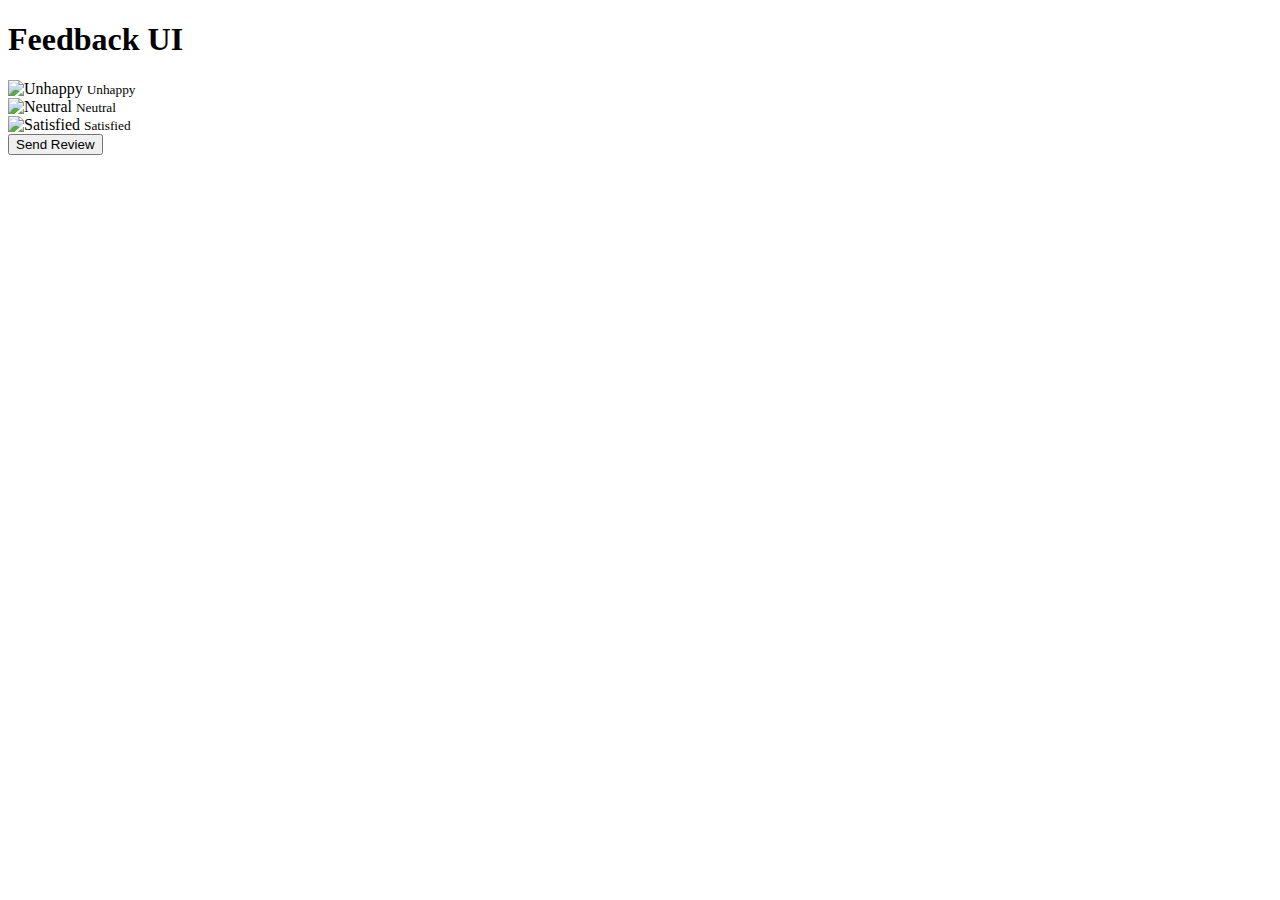
==== feedback UI/index.html @ 932f58df "html done" ====
<!DOCTYPE html>
<html lang="en">
<head>
    <meta charset="UTF-8">
    <meta http-equiv="X-UA-Compatible" content="IE=edge">
    <meta name="viewport" content="width=device-width, initial-scale=1.0">
    <title>Feedback UI</title>
</head>
<body>
    <div class="container" id="container">
        <h1 class="heading">Feedback UI</h1>
        <div class="rating-container" id="rating-container">
            
            <div class="rating">
                <img src="https://cdn-icons-png.flaticon.com/512/1791/1791330.png" alt="Unhappy">
                <small>Unhappy</small>
            </div>

            <div class="rating">
                    <img src="https://cdn-icons-png.flaticon.com/512/1791/1791308.png" alt="Neutral">
                    <small>Neutral</small>
            </div>

            <div class="rating">
                <img src="https://cdn-icons-png.flaticon.com/512/2351/2351491.png" alt="Satisfied">
                <small>Satisfied</small>
            </div>

        </div>
        <button class="btn" id="btn">Send Review</button>
    </div>
</body>
</html>
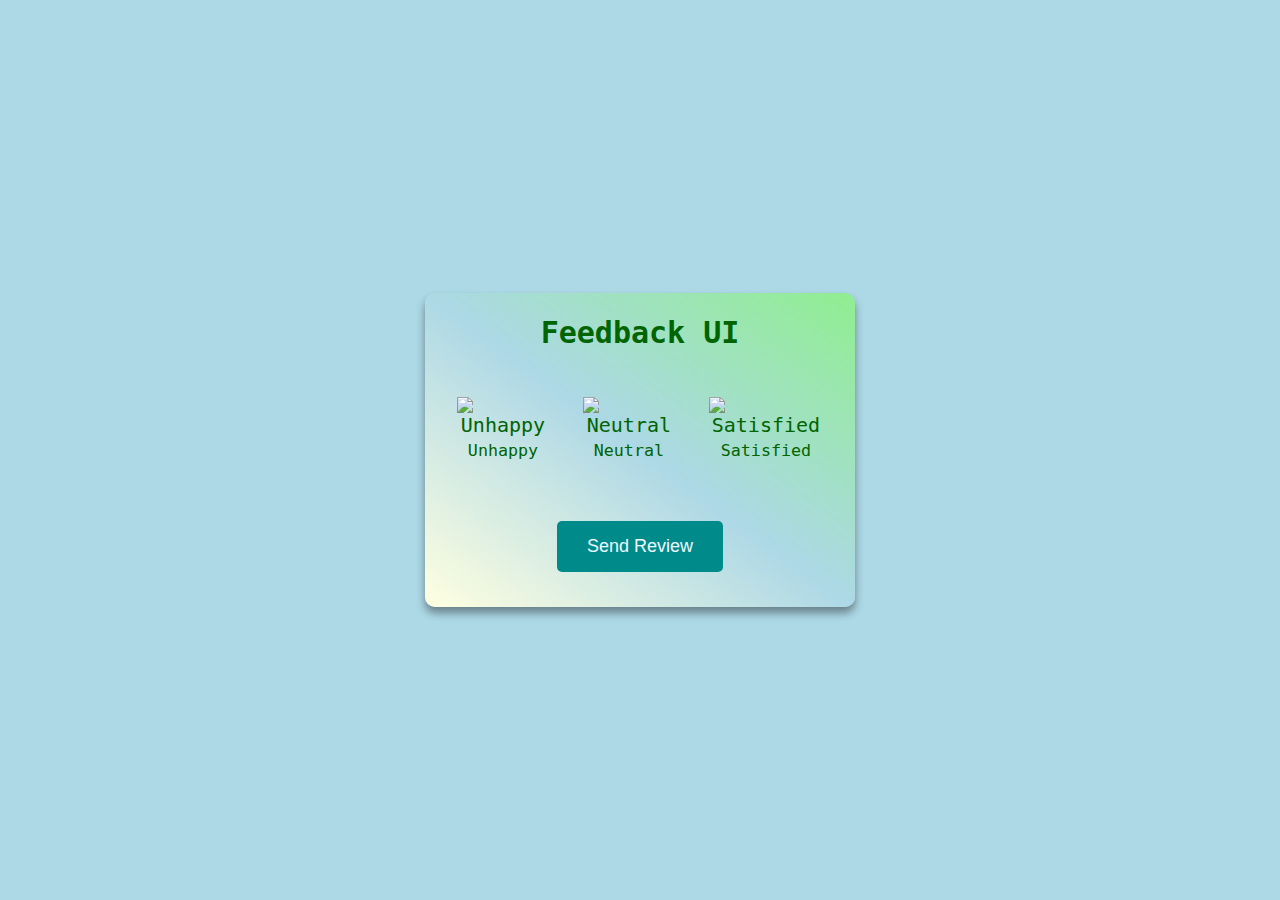
==== commit 7796e695: "css design done" ====
--- a/feedback UI/index.html
+++ b/feedback UI/index.html
@@ -5,6 +5,7 @@
     <meta http-equiv="X-UA-Compatible" content="IE=edge">
     <meta name="viewport" content="width=device-width, initial-scale=1.0">
     <title>Feedback UI</title>
+    <link rel="stylesheet" href="style.css">
 </head>
 <body>
     <div class="container" id="container">
--- a/feedback UI/style.css
+++ b/feedback UI/style.css
@@ -0,0 +1,80 @@
+body{
+    margin: 0;
+    padding: 0;
+    font-family: monospace;
+    background-color: lightblue;
+    color: darkgreen;
+    min-height:100vh;
+    display: flex;
+    justify-content:center;
+    align-items:center;
+}
+
+.container{
+    background: linear-gradient(to left bottom, lightgreen, lightblue, lightyellow);
+    width: 85%;
+    max-width: 400px;
+    font-size: 20px;
+    text-align: center;
+    box-shadow: 0px 6px 9px rgba(0, 0, 0, 0.4);
+    padding:15px;
+    border-radius: 10px;
+}
+
+.heading{
+    margin: 7px;
+    font-size:30px;
+    cursor: pointer;
+}
+.heading:active{
+    transform: scale(0.85);
+    transition: all 400ms ease;
+}
+
+.rating-container{
+    display: flex;
+    padding:20px 0;
+}
+
+.rating{
+    cursor: pointer;
+    padding:10px;
+    /* border: 1px solid red; */
+    margin: 10px 7px;
+}
+
+.rating:hover{
+    background: darkseagreen;
+    border-radius: 10px;
+    box-shadow: 0 6px 10px rgba(0, 0, 0, 0.3);
+    color:aliceblue;
+    transition: all 400ms ease;
+}
+
+.rating:active{
+    transform: scale(0.85);
+}
+
+.rating img{
+    width: 50px;
+}
+
+.btn{
+    background-color: darkcyan;
+    margin: 20px;
+    border: none;
+    border-radius: 5px;
+    color: aliceblue;
+    padding: 15px 30px;
+    font-size: 18px;
+    cursor: pointer;
+
+}
+
+.btn:hover{
+    box-shadow: 0px 6px 10px rgba(0, 0, 0, 0.3);
+    transition: all 400ms ease;
+}
+.btn:active{
+    transform: scale(0.85);
+}